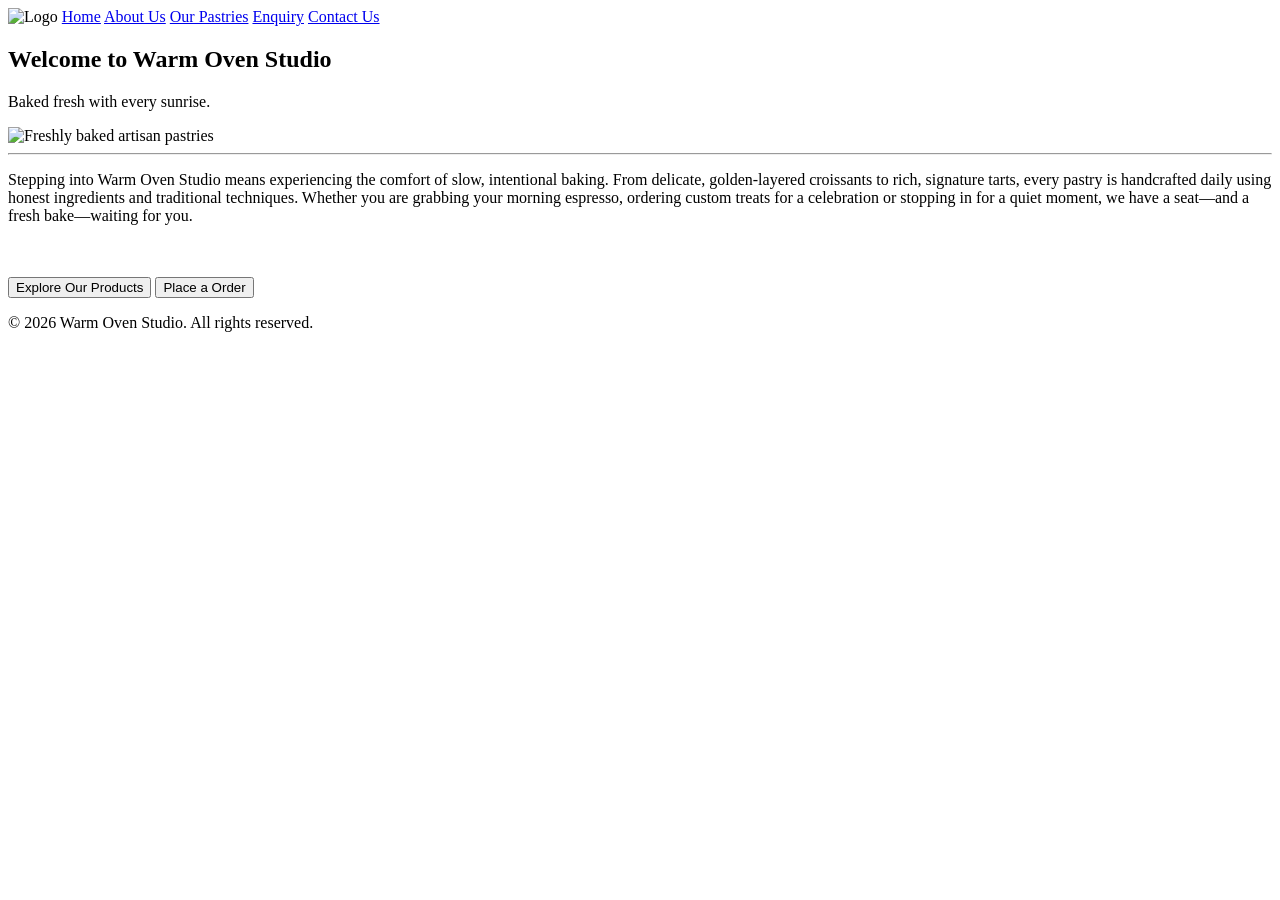
==== index.html @ 5263f465 "initial commit" ====
<!DOCTYPE html>
<html lang="en">
<head>
    <meta charset="UTF-8">
    <meta name="viewport" content="width=device-width, initial-scale=1.0">
    <title>Home</title>
</head>
<body>

    <!--- The navigation menu -->
    <header>
         <img src="WARM OVEN STUDIO.png" alt="Logo" width="150" height="150">
         <a href="index.html">Home</a>
         <a href="about.html">About Us</a>
         <a href="products.html">Our Pastries</a>
         <a href="enquiry.html">Enquiry</a>
         <a href="contact.html">Contact Us</a>
    </header>

    <main>
        <!-- Hero Section -->
        <section>
            <h1>Welcome to Warm Oven Studio</h1>
            <p>Baked fresh with every sunrise.</p>
            <img src="easy-breakfast-pastries-5.jpg" alt="Freshly baked artisan pastries" width="150" height="150">
        </section>

        <hr>

        <!-- Introduction Section -->
        <section>
            <p>Stepping into Warm Oven Studio means experiencing the comfort of slow, intentional baking. From delicate, golden-layered croissants to rich, signature tarts, every pastry is handcrafted daily using honest ingredients and traditional techniques. Whether you are grabbing your morning espresso, ordering custom treats for a celebration or stopping in for a quiet moment, we have a seat—and a fresh bake—waiting for you.</p>
            <br><br>
            <!-- Call to Action -->
            <a href="products.html"><button>Explore Our Products</button></a>
            <a href="enquiry.html"><button>Place a Order</button></a>
        </section>
    </main>

    <footer>
        <p>&copy; 2026 Warm Oven Studio. All rights reserved.</p>
    </footer>

</body>
</html>
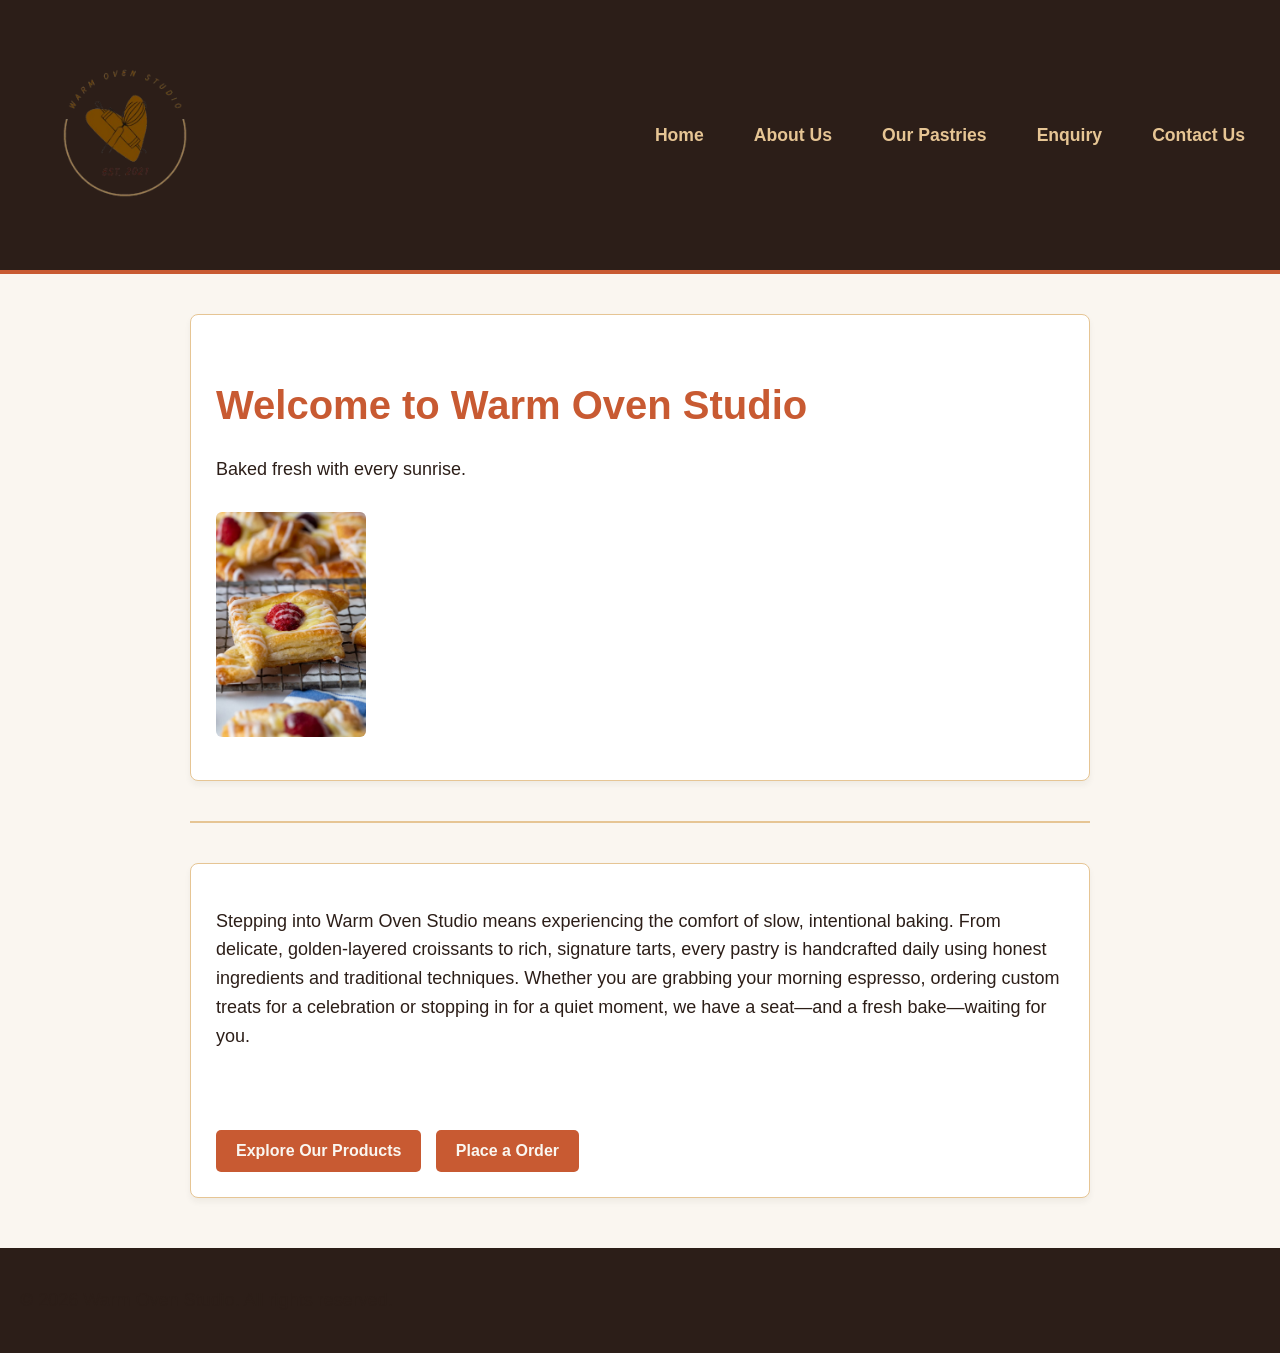
==== commit e95e4b92: "fist commit" ====
--- a/index.html
+++ b/index.html
@@ -4,12 +4,13 @@
     <meta charset="UTF-8">
     <meta name="viewport" content="width=device-width, initial-scale=1.0">
     <title>Home</title>
+    <link rel="stylesheet" href="style.css">
 </head>
 <body>
 
     <!--- The navigation menu -->
     <header>
-         <img src="WARM OVEN STUDIO.png" alt="Logo" width="150" height="150">
+         <img src="WARM_OVEN_STUDIO-removebg-preview.png" alt="Logo" width="150" height="150">
          <a href="index.html">Home</a>
          <a href="about.html">About Us</a>
          <a href="products.html">Our Pastries</a>
--- a/style.css
+++ b/style.css
@@ -0,0 +1,161 @@
+/* --- Global Styles --- */
+body {
+    background-color: #faf6f0;
+    color: #2c1e18;
+    font-family: 'Segoe UI', Tahoma, Geneva, Verdana, sans-serif;
+    margin: 0;
+    padding: 0;
+    line-height: 1.6;
+}
+
+/* --- Header & Navigation --- */
+header {
+    background-color: #2c1e18;
+    padding: 20px;
+    display: flex;
+    flex-wrap: wrap;
+    align-items: center;
+    justify-content: center;
+    gap: 20px;
+    border-bottom: 4px solid #c85a32;
+}
+
+header img {
+    width: 210px; 
+    height: 210px; 
+    object-fit: contain; 
+    margin-right: auto; 
+}
+
+header a {
+    color: #e6c594;
+    text-decoration: none;
+    font-weight: bold;
+    font-size: 1.1rem;
+    padding: 8px 15px;
+    border-radius: 4px;
+    transition: background-color 0.3s ease, color 0.3s ease;
+}
+
+header a:hover {
+    background-color: #c85a32;
+    color: #faf6f0;
+}
+
+/* --- Main Layout --- */
+main {
+    max-width: 900px;
+    margin: 40px auto;
+    padding: 0 20px;
+}
+
+h1, h2, h3, h4 {
+    color: #c85a32;
+}
+
+h1 {
+    font-size: 2.5rem;
+    margin-bottom: 10px;
+}
+
+section {
+    background-color: #ffffff;
+    padding: 25px;
+    margin-bottom: 30px;
+    border-radius: 8px;
+    box-shadow: 0 4px 6px rgba(44, 30, 24, 0.05);
+    border: 1px solid #e6c594;
+}
+
+/* --- Images --- */
+img {
+    max-width: 100%;
+    height: auto;
+    border-radius: 6px;
+    margin: 10px 0;
+}
+
+/* --- Buttons & Links --- */
+button, input[type="submit"] {
+    background-color: #c85a32;
+    color: #faf6f0;
+    border: none;
+    padding: 12px 20px;
+    font-size: 1rem;
+    font-weight: bold;
+    border-radius: 5px;
+    cursor: pointer;
+    transition: background-color 0.3s ease;
+    margin-right: 10px;
+    margin-top: 10px;
+}
+
+button:hover, input[type="submit"]:hover {
+    background-color: #2c1e18;
+}
+
+a {
+    color: #c85a32;
+}
+
+a:hover {
+    color: #2c1e18;
+}
+
+/* --- Forms (Enquiry & Contact) --- */
+form {
+    display: flex;
+    flex-direction: column;
+}
+
+label {
+    font-weight: bold;
+    color: #2c1e18;
+}
+
+input[type="text"],
+input[type="email"],
+input[type="tel"],
+select,
+textarea {
+    width: 100%;
+    padding: 10px;
+    margin-top: 5px;
+    border: 1px solid #e6c594;
+    border-radius: 4px;
+    background-color: #faf6f0;
+    font-family: inherit;
+    box-sizing: border-box;
+}
+
+input:focus, select:focus, textarea:focus {
+    outline: none;
+    border-color: #c85a32;
+}
+
+/* --- Divider --- */
+hr {
+    border: 0;
+    height: 2px;
+    background-color: #e6c594;
+    margin: 40px 0;
+}
+
+/* --- Footer --- */
+footer {
+    text-align: center;
+    padding: 20px;
+    background-color: #2c1e18;
+    color: #faf6f0;
+    font-size: 0.9rem;
+    margin-top: 50px;
+}
+
+p {
+    margin-left: 0;
+    margin-right: 0;
+    max-width: 100%;
+    text-align: left;
+    font-size: 18px;
+    color: #2c1e18;
+}
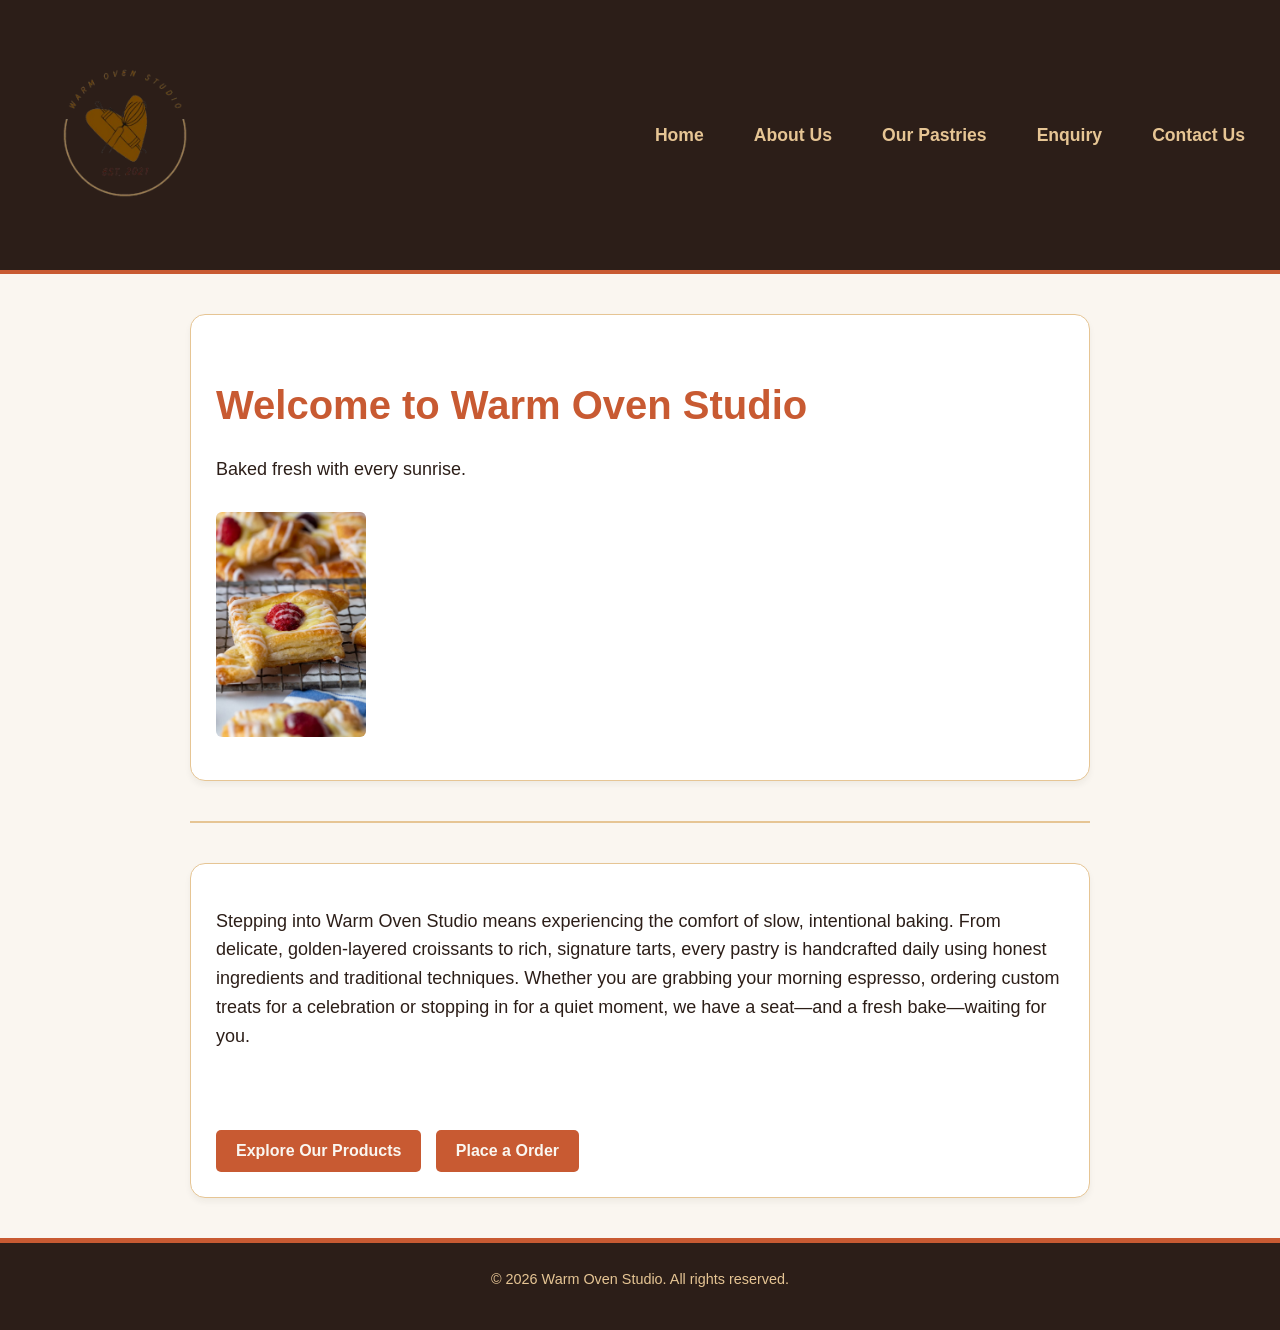
==== commit 42f71313: "eigth commit" ====
--- a/index.html
+++ b/index.html
@@ -39,7 +39,7 @@
     </main>
 
     <footer>
-        <p>&copy; 2026 Warm Oven Studio. All rights reserved.</p>
+        <p1>&copy; 2026 Warm Oven Studio. All rights reserved.</p>
     </footer>
 
 </body>
--- a/style.css
+++ b/style.css
@@ -62,7 +62,7 @@
     background-color: #ffffff;
     padding: 25px;
     margin-bottom: 30px;
-    border-radius: 8px;
+    border-radius: 15px;
     box-shadow: 0 4px 6px rgba(44, 30, 24, 0.05);
     border: 1px solid #e6c594;
 }
@@ -140,7 +140,6 @@
     background-color: #e6c594;
     margin: 40px 0;
 }
-
 /* --- Footer --- */
 footer {
     text-align: center;
@@ -158,4 +157,18 @@
     text-align: left;
     font-size: 18px;
     color: #2c1e18;
+}
+
+/* ---------- Footer ---------- */ 
+footer { 
+    background-color: #2C1E18; 
+    color: #E6C594; 
+    text-align: center; 
+    padding: 25px; 
+    margin-top: 30px; 
+    border-top: 5px solid #C85A32; 
+} 
+
+footer p { 
+    font-size: 14px; 
 }
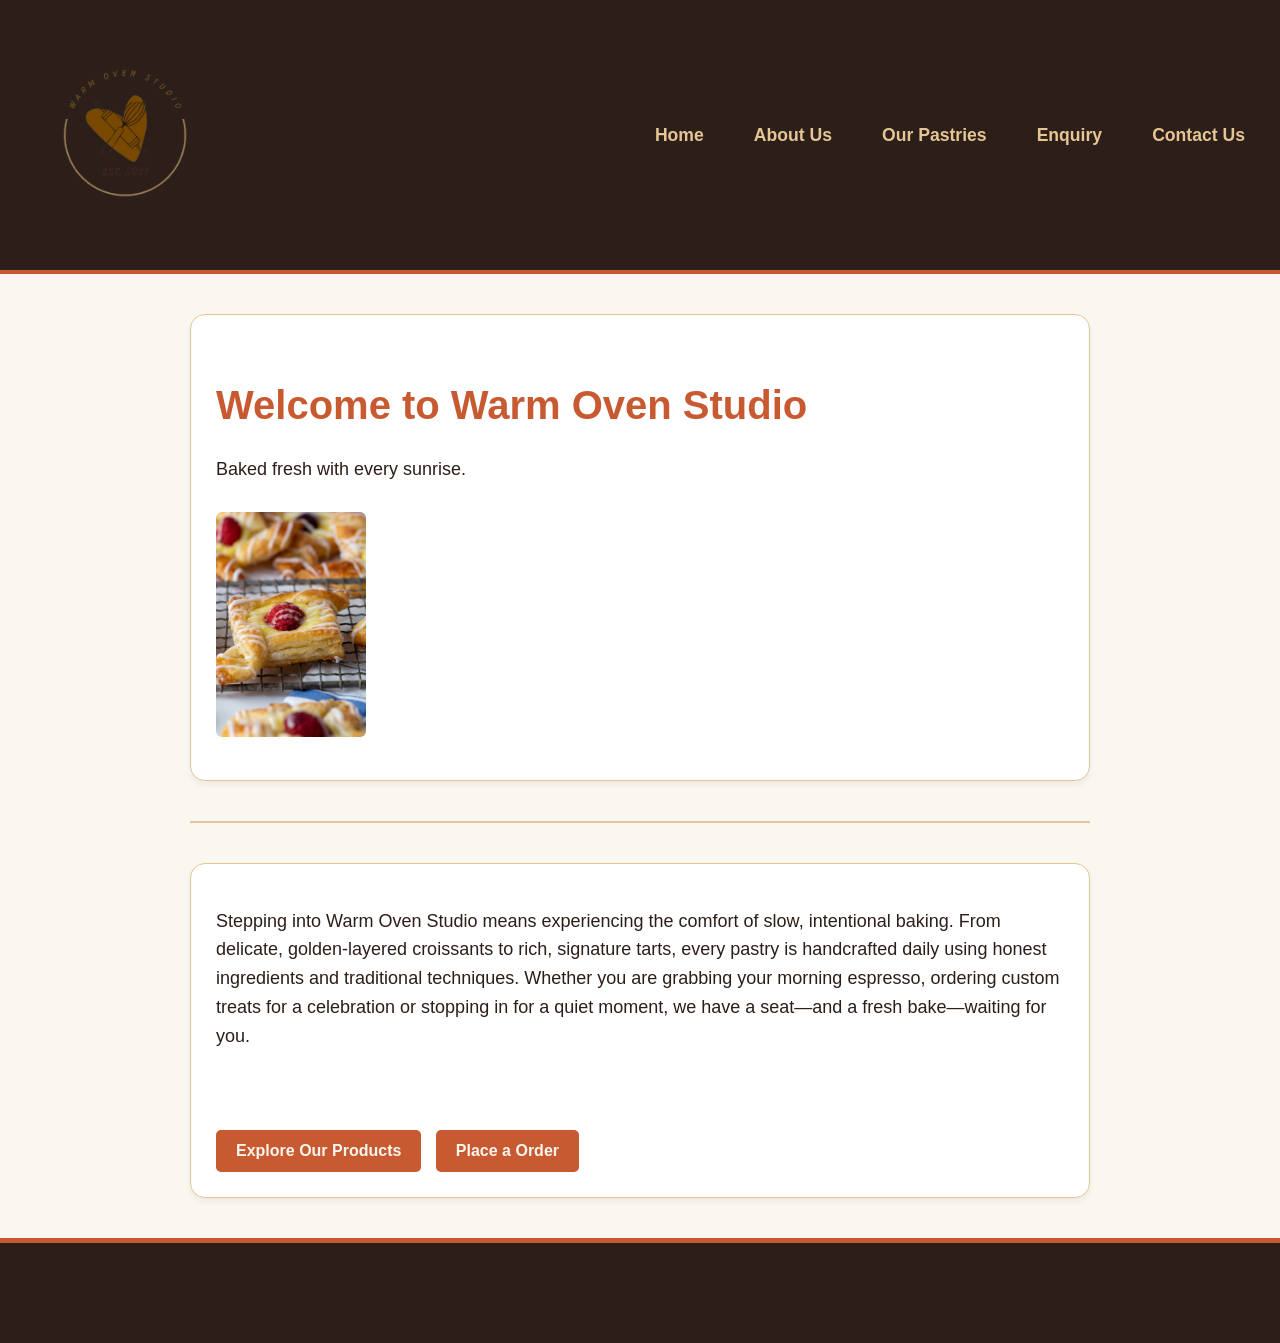
==== commit 8c3697b0: "nineth commit" ====
--- a/index.html
+++ b/index.html
@@ -39,7 +39,7 @@
     </main>
 
     <footer>
-        <p1>&copy; 2026 Warm Oven Studio. All rights reserved.</p>
+        <p>&copy; 2026 Warm Oven Studio. All rights reserved.</p>
     </footer>
 
 </body>
--- a/style.css
+++ b/style.css
@@ -140,15 +140,6 @@
     background-color: #e6c594;
     margin: 40px 0;
 }
-/* --- Footer --- */
-footer {
-    text-align: center;
-    padding: 20px;
-    background-color: #2c1e18;
-    color: #faf6f0;
-    font-size: 0.9rem;
-    margin-top: 50px;
-}
 
 p {
     margin-left: 0;
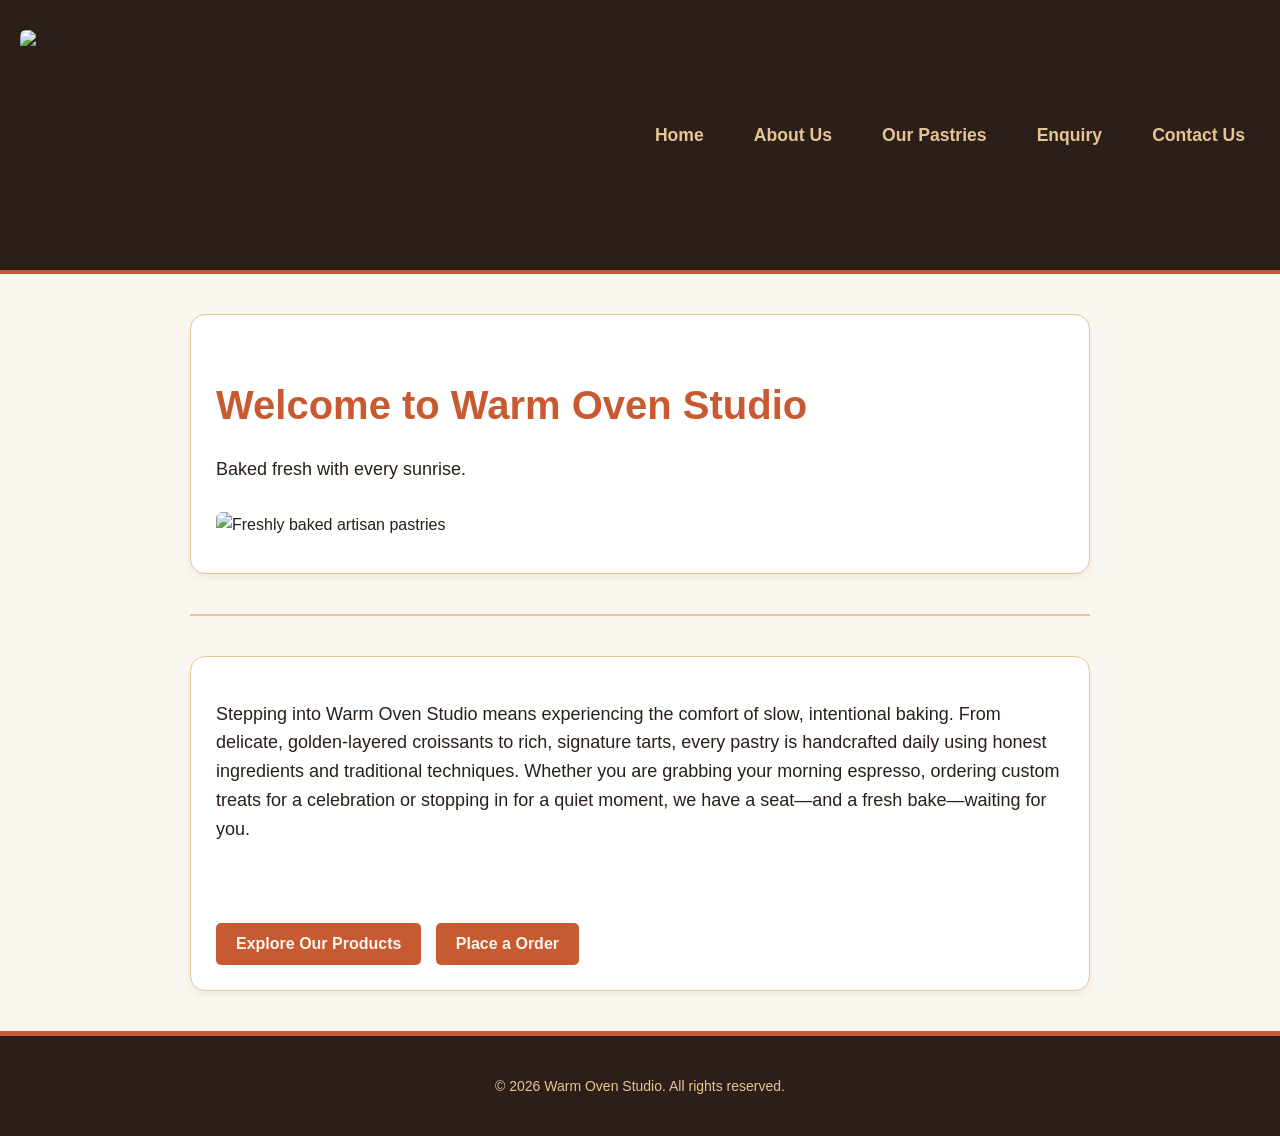
==== commit 6b852e61: "initial commit" ====
--- a/index.html
+++ b/index.html
@@ -18,7 +18,7 @@
          <a href="contact.html">Contact Us</a>
     </header>
 
-    <main>
+    <main> 
         <!-- Hero Section -->
         <section>
             <h1>Welcome to Warm Oven Studio</h1>
--- a/style.css
+++ b/style.css
@@ -152,8 +152,7 @@
 
 /* ---------- Footer ---------- */ 
 footer { 
-    background-color: #2C1E18; 
-    color: #E6C594; 
+    background-color: #2C1E18;  
     text-align: center; 
     padding: 25px; 
     margin-top: 30px; 
@@ -161,5 +160,101 @@
 } 
 
 footer p { 
-    font-size: 14px; 
-}+    font-size: 14px;
+    color: #e6c594; 
+    text-align: center;
+}
+
+@media only screen and (max-width: 960px) {
+
+   
+
+    #wrapper {
+
+      width: 360px;
+
+    }
+
+ 
+
+    header{
+
+        height: 375px;
+
+    }
+
+ 
+
+    header img{
+
+        left: 125px;
+
+    }
+
+ 
+
+    #topLinks{
+
+        right: 100px;
+
+        top: 150px;
+
+        width: 175px;
+
+    }
+
+ 
+
+    #topLinks li{
+
+        display: block;
+
+        padding-bottom: 10px;
+
+        padding-top: 10px;
+
+    }
+
+ 
+
+    #homeInfo{
+
+        padding-right: 20px;
+
+        width: 340px;
+
+    }
+
+ 
+
+    #bottomLinks ul{
+
+        padding-left: 0px;
+
+    }
+
+ 
+
+    footer p{
+
+        padding-left: 10px;
+
+    }
+
+ 
+
+    #membership #col2{
+
+        padding-left: 0px;
+
+    }
+
+ 
+
+    iframe {
+
+        width: 320px;
+
+    }
+
+  }
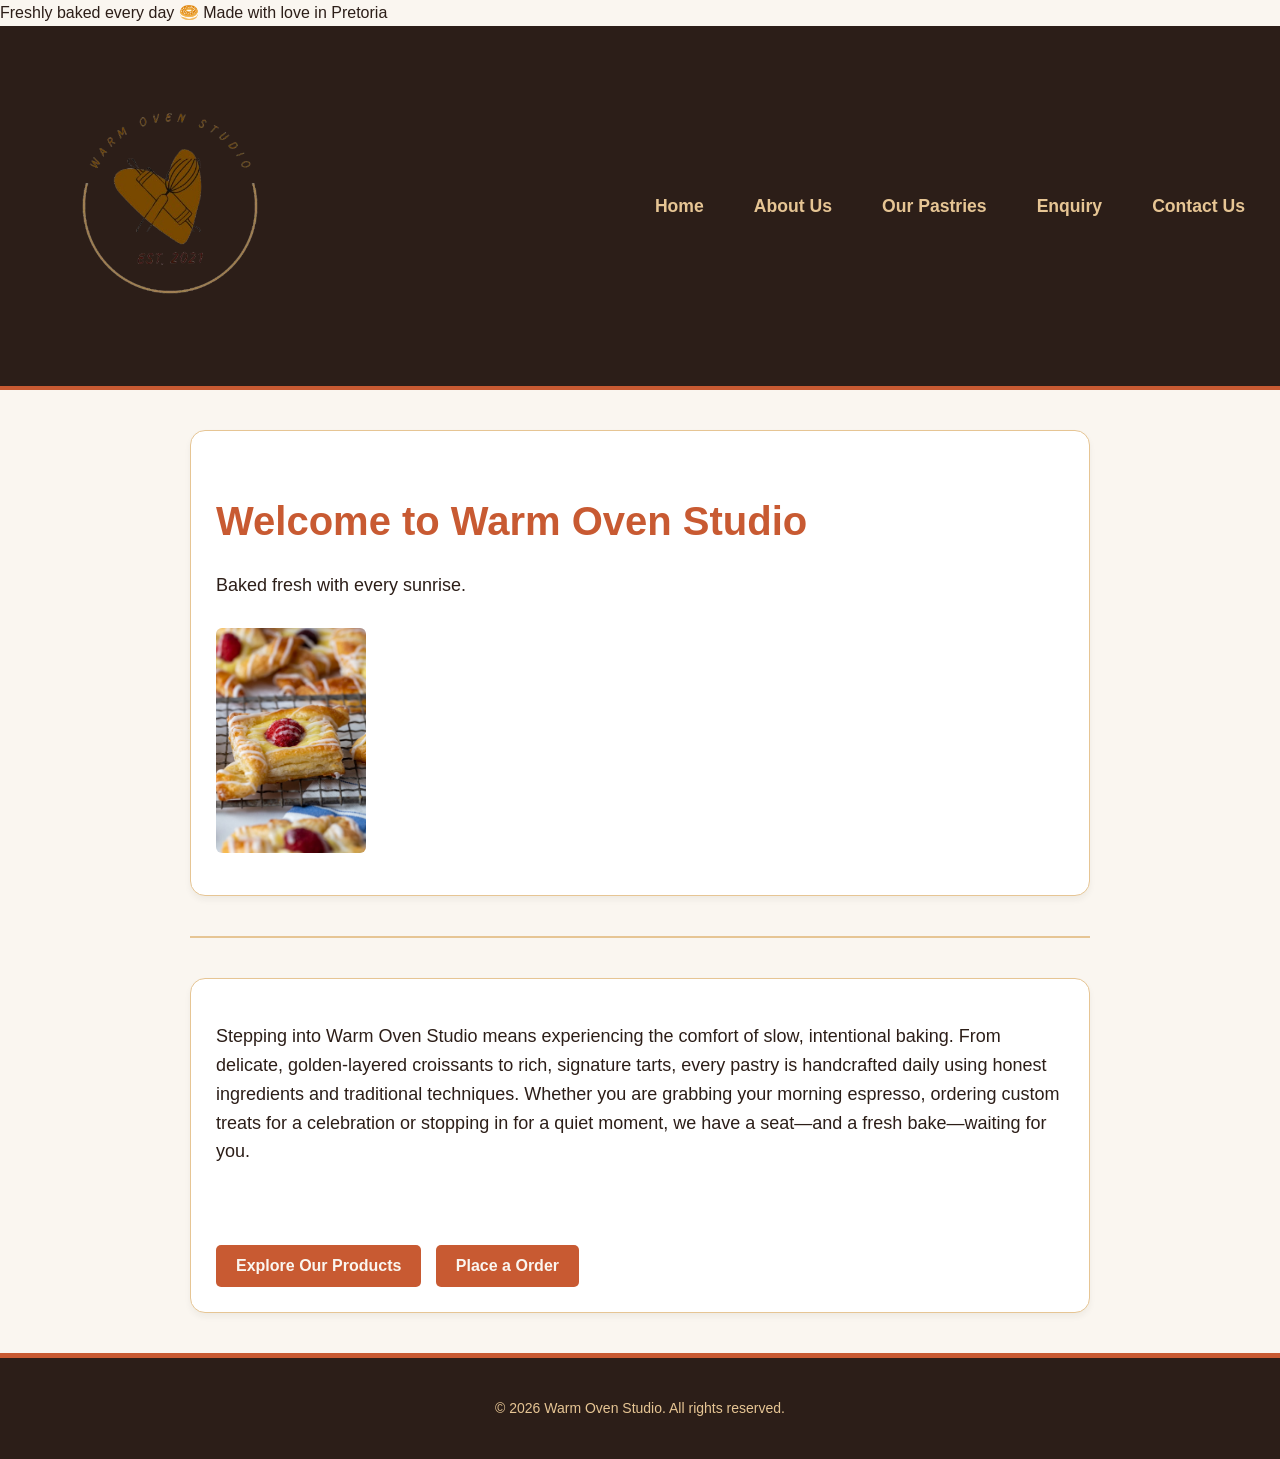
==== commit 8cc8f098: "18 commit" ====
--- a/index.html
+++ b/index.html
@@ -6,41 +6,45 @@
     <title>Home</title>
     <link rel="stylesheet" href="style.css">
 </head>
-<body>
+<body class="site-body">
+    <div class="announcement-bar">Freshly baked every day <span aria-hidden="true">🥯</span> Made with love in Pretoria</div>
 
     <!--- The navigation menu -->
-    <header>
-         <img src="WARM_OVEN_STUDIO-removebg-preview.png" alt="Logo" width="150" height="150">
-         <a href="index.html">Home</a>
-         <a href="about.html">About Us</a>
-         <a href="products.html">Our Pastries</a>
-         <a href="enquiry.html">Enquiry</a>
-         <a href="contact.html">Contact Us</a>
+    <header class="site-header">
+         <img class="site-logo" src="WARM_OVEN_STUDIO-removebg-preview.png" alt="Logo" width="150" height="150">
+         <a class="nav-link" href="index.html">Home</a>
+         <a class="nav-link" href="about.html">About Us</a>
+         <a class="nav-link" href="products.html">Our Pastries</a>
+         <a class="nav-link" href="enquiry.html">Enquiry</a>
+         <a class="nav-link" href="contact.html">Contact Us</a>
     </header>
 
-    <main> 
+    
+
+    <main class="site-main"> 
         <!-- Hero Section -->
-        <section>
-            <h1>Welcome to Warm Oven Studio</h1>
+        <section class="content-card hero-card">
+            <h1 class="page-title">Welcome to Warm Oven Studio</h1>
             <p>Baked fresh with every sunrise.</p>
-            <img src="easy-breakfast-pastries-5.jpg" alt="Freshly baked artisan pastries" width="150" height="150">
+            <img class="hero-image" src="easy-breakfast-pastries-5.jpg" alt="Freshly baked artisan pastries" width="150" height="150">
         </section>
 
         <hr>
 
         <!-- Introduction Section -->
-        <section>
+        <section class="content-card">
             <p>Stepping into Warm Oven Studio means experiencing the comfort of slow, intentional baking. From delicate, golden-layered croissants to rich, signature tarts, every pastry is handcrafted daily using honest ingredients and traditional techniques. Whether you are grabbing your morning espresso, ordering custom treats for a celebration or stopping in for a quiet moment, we have a seat—and a fresh bake—waiting for you.</p>
             <br><br>
             <!-- Call to Action -->
-            <a href="products.html"><button>Explore Our Products</button></a>
-            <a href="enquiry.html"><button>Place a Order</button></a>
+            <a class="nav-link" href="products.html"><button>Explore Our Products</button></a>
+            <a class="nav-link" href="enquiry.html"><button>Place a Order</button></a>
         </section>
     </main>
 
-    <footer>
+    <footer class="site-footer">
         <p>&copy; 2026 Warm Oven Studio. All rights reserved.</p>
     </footer>
 
+    <script src="script.js" defer></script>
 </body>
 </html>
--- a/style.css
+++ b/style.css
@@ -1,4 +1,4 @@
-/* --- Global Styles --- */
+
 body {
     background-color: #faf6f0;
     color: #2c1e18;
@@ -21,8 +21,8 @@
 }
 
 header img {
-    width: 210px; 
-    height: 210px; 
+    width: 300px; 
+    height: 300px; 
     object-fit: contain; 
     margin-right: auto; 
 }
@@ -165,96 +165,23 @@
     text-align: center;
 }
 
-@media only screen and (max-width: 960px) {
+small {
+    color: red;
+    font-size: 0.9em;
+    font-weight: bold;
+    margin-top: 2px;
+    display: block;
+  }
 
-   
+  /* Optional: style the success message */
+  #messages {
+    margin-top: 10px;
+    font-size: 1em;
+    font-weight: bold;
+    color: green;
+  }
 
-    #wrapper {
-
-      width: 360px;
-
-    }
-
- 
-
-    header{
-
-        height: 375px;
-
-    }
-
- 
-
-    header img{
-
-        left: 125px;
-
-    }
-
- 
-
-    #topLinks{
-
-        right: 100px;
-
-        top: 150px;
-
-        width: 175px;
-
-    }
-
- 
-
-    #topLinks li{
-
-        display: block;
-
-        padding-bottom: 10px;
-
-        padding-top: 10px;
-
-    }
-
- 
-
-    #homeInfo{
-
-        padding-right: 20px;
-
-        width: 340px;
-
-    }
-
- 
-
-    #bottomLinks ul{
-
-        padding-left: 0px;
-
-    }
-
- 
-
-    footer p{
-
-        padding-left: 10px;
-
-    }
-
- 
-
-    #membership #col2{
-
-        padding-left: 0px;
-
-    }
-
- 
-
-    iframe {
-
-        width: 320px;
-
-    }
-
-  }+  /* Optional: highlight invalid inputs */
+  input:invalid {
+    border: 2px solid red;
+  }
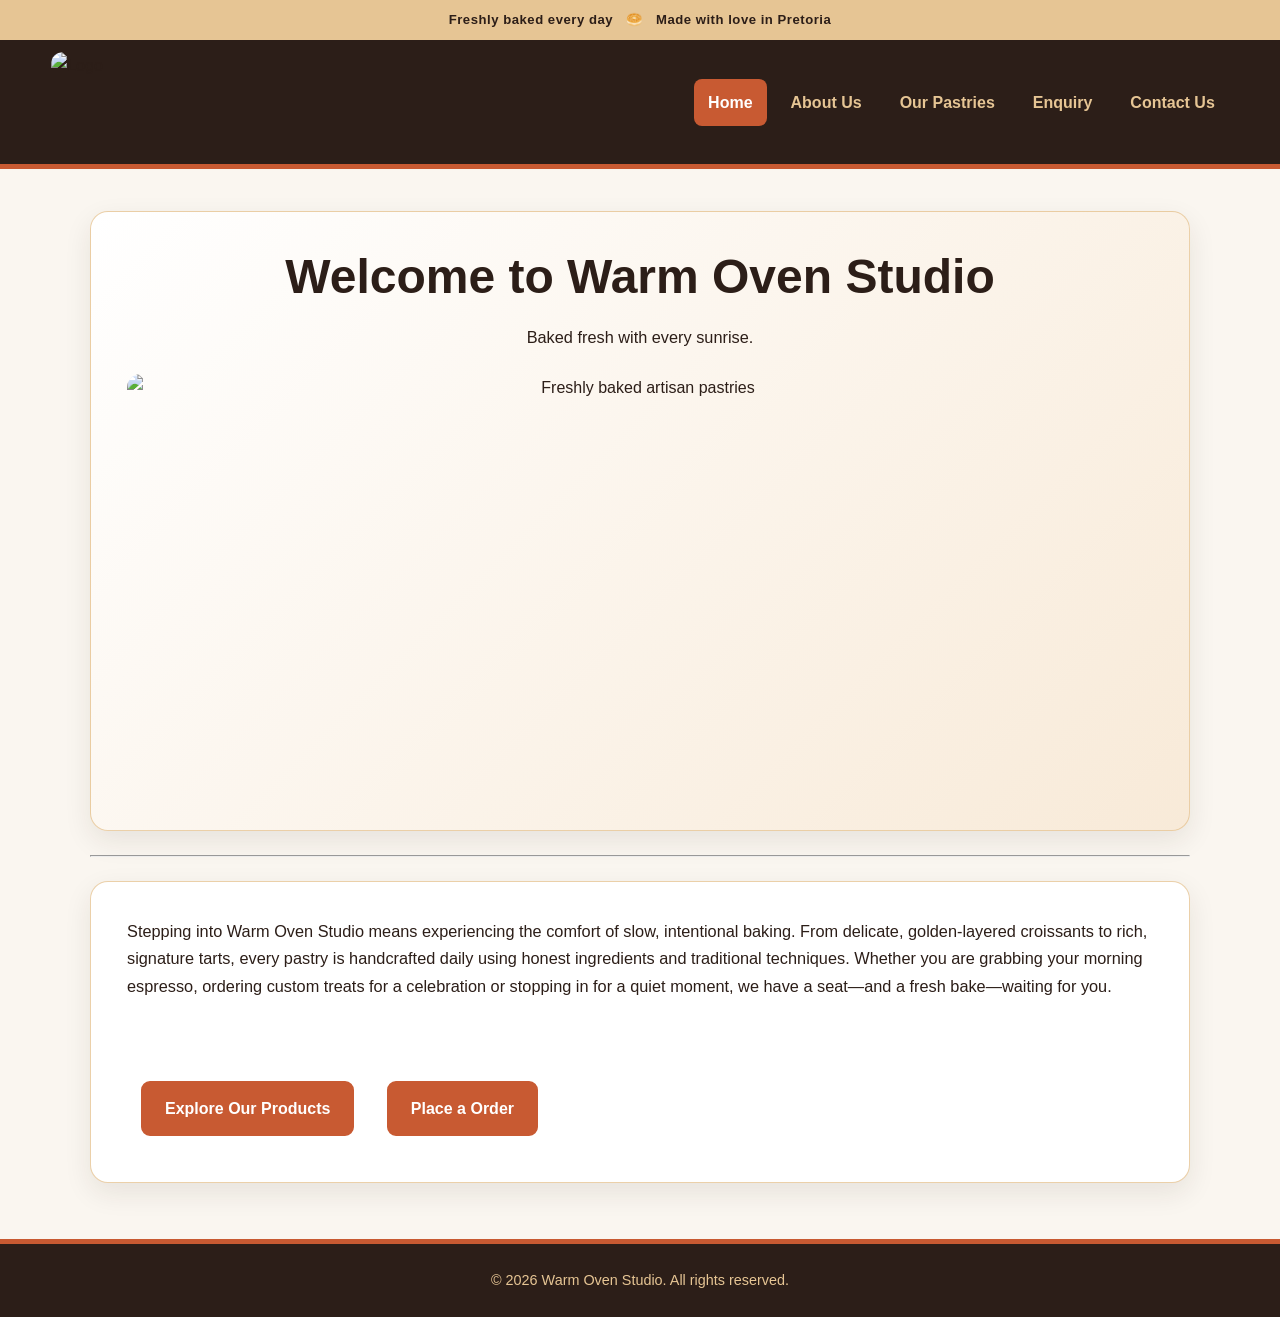
==== commit 53222e3c: "Final POE - add 16.4MB video" ====
--- a/index.html
+++ b/index.html
@@ -11,7 +11,7 @@
 
     <!--- The navigation menu -->
     <header class="site-header">
-         <img class="site-logo" src="WARM_OVEN_STUDIO-removebg-preview.png" alt="Logo" width="150" height="150">
+         <img class="site-logo" src="WARM_OVEN_STUDIO__1_-removebg-preview.png" alt="Logo" width="150" height="150">
          <a class="nav-link" href="index.html">Home</a>
          <a class="nav-link" href="about.html">About Us</a>
          <a class="nav-link" href="products.html">Our Pastries</a>
--- a/style.css
+++ b/style.css
@@ -1,187 +1,613 @@
-
-body {
-    background-color: #faf6f0;
+/* Warm Oven Studio — shared stylesheet */
+
+*,
+*::before,
+*::after {
+    box-sizing: border-box;
+}
+
+html {
+    scroll-behavior: smooth;
+}
+
+.site-body {
+    margin: 0;
+    background: #faf6f0;
     color: #2c1e18;
-    font-family: 'Segoe UI', Tahoma, Geneva, Verdana, sans-serif;
-    margin: 0;
-    padding: 0;
-    line-height: 1.6;
-}
-
-/* --- Header & Navigation --- */
-header {
-    background-color: #2c1e18;
-    padding: 20px;
+    font-family: "Segoe UI", Tahoma, Geneva, Verdana, sans-serif;
+    line-height: 1.7;
+}
+
+/* --- Header and Navigation --- */
+.site-header {
     display: flex;
+    align-items: center;
+    justify-content: flex-end;
     flex-wrap: wrap;
-    align-items: center;
-    justify-content: center;
-    gap: 20px;
-    border-bottom: 4px solid #c85a32;
-}
-
-header img {
-    width: 300px; 
-    height: 300px; 
-    object-fit: contain; 
-    margin-right: auto; 
-}
-
-header a {
+    gap: 10px;
+    padding: 12px clamp(18px, 4vw, 56px);
+    background: #2c1e18;
+    border-bottom: 5px solid #c85a32;
+}
+
+.site-logo {
+    display: block;
+    width: 130px;
+    height: 100px;
+    object-fit: contain;
+    margin-right: auto;
+}
+
+.nav-link {
+    display: inline-block;
+    padding: 10px 14px;
+    border-radius: 8px;
     color: #e6c594;
     text-decoration: none;
-    font-weight: bold;
-    font-size: 1.1rem;
-    padding: 8px 15px;
-    border-radius: 4px;
-    transition: background-color 0.3s ease, color 0.3s ease;
-}
-
-header a:hover {
-    background-color: #c85a32;
-    color: #faf6f0;
-}
-
-/* --- Main Layout --- */
-main {
-    max-width: 900px;
-    margin: 40px auto;
-    padding: 0 20px;
-}
-
-h1, h2, h3, h4 {
+    font-weight: 700;
+    transition: background-color .2s ease, color .2s ease, transform .2s ease;
+}
+
+.nav-link:hover,
+.nav-link:focus-visible {
+    background: #c85a32;
+    color: #ffffff;
+    transform: translateY(-1px);
+    outline: none;
+}
+
+.nav-link.active {
+    background: #c85a32;
+    color: #ffffff;
+}
+
+/* --- Main Content --- */
+.site-main {
+    width: min(1100px, calc(100% - 36px));
+    margin: 42px auto 56px;
+}
+
+.page-title {
+    margin: 0 0 18px;
+    color: #2c1e18;
+    font-size: clamp(2rem, 4vw, 3rem);
+    line-height: 1.2;
+    text-align: center;
+}
+
+.section-title {
+    margin: 0 0 14px;
     color: #c85a32;
-}
-
-h1 {
-    font-size: 2.5rem;
-    margin-bottom: 10px;
-}
-
-section {
-    background-color: #ffffff;
-    padding: 25px;
-    margin-bottom: 30px;
-    border-radius: 15px;
-    box-shadow: 0 4px 6px rgba(44, 30, 24, 0.05);
-    border: 1px solid #e6c594;
+    font-size: 1.55rem;
+}
+
+h3, h4 {
+    color: #2c1e18;
+}
+
+p {
+    max-width: 100%;
+    margin: 0 0 16px;
+    font-size: 1.02rem;
+}
+
+.content-card {
+    margin: 24px 0;
+    padding: clamp(20px, 3.5vw, 36px);
+    background: #ffffff;
+    border: 1px solid rgba(230, 197, 148, .8);
+    border-radius: 18px;
+    box-shadow: 0 10px 28px rgba(44, 30, 24, 0.09);
 }
 
 /* --- Images --- */
 img {
     max-width: 100%;
     height: auto;
-    border-radius: 6px;
-    margin: 10px 0;
+    border-radius: 12px;
+}
+
+.hero-card {
+    overflow: hidden;
+    text-align: center;
+    background: linear-gradient(135deg, #fff 0%, #f8ead8 100%);
+}
+
+.hero-image {
+    display: block;
+    width: 100%;
+    max-height: 420px;
+    margin: 22px auto 0;
+    object-fit: cover;
+    border-radius: 14px;
+}
+
+.cta-link {
+    display: inline-block;
+    margin: 8px 8px 0 0;
+    text-decoration: none;
 }
 
 /* --- Buttons & Links --- */
-button, input[type="submit"] {
-    background-color: #c85a32;
-    color: #faf6f0;
-    border: none;
-    padding: 12px 20px;
-    font-size: 1rem;
-    font-weight: bold;
-    border-radius: 5px;
+.primary-button,
+.secondary-button,
+.submit-button,
+button,
+input[type="submit"] {
+    display: inline-block;
+    padding: 12px 22px;
+    border: 2px solid #c85a32;
+    border-radius: 9px;
+    background: #c85a32;
+    color: #ffffff;
+    font: inherit;
+    font-weight: 700;
     cursor: pointer;
-    transition: background-color 0.3s ease;
-    margin-right: 10px;
-    margin-top: 10px;
-}
-
-button:hover, input[type="submit"]:hover {
-    background-color: #2c1e18;
-}
-
-a {
-    color: #c85a32;
-}
-
-a:hover {
-    color: #2c1e18;
-}
-
-/* --- Forms (Enquiry & Contact) --- */
-form {
+    transition: background-color .2s ease, color .2s ease, transform .2s ease;
+}
+
+.secondary-button {
+    background: #2c1e18;
+    border-color: #2c1e18;
+}
+
+.primary-button:hover,
+.submit-button:hover,
+button:hover,
+input[type="submit"]:hover {
+    background: #2c1e18;
+    border-color: #2c1e18;
+    transform: translateY(-1px);
+}
+
+.secondary-button:hover {
+    background: #c85a32;
+    border-color: #c85a32;
+}
+
+/* --- About Page --- */
+.team-member-image {
+    width: 200px;
+    max-height: 240px;
+    object-fit: cover;
+}
+
+.team-photo {
+    display: block;
+    width: min(100%, 720px);
+    margin-top: 14px;
+    object-fit: cover;
+}
+
+/* --- Products Page --- */
+.product-category {
+    margin-bottom: 24px;
+    transition: transform .25s ease, box-shadow .25s ease;
+}
+
+.product-category:hover {
+    transform: translateY(-3px);
+    box-shadow: 0 14px 34px rgba(44, 30, 24, .13);
+}
+
+.product-grid {
+    display: grid;
+    grid-template-columns: repeat(auto-fit, minmax(170px, 1fr));
+    gap: 14px;
+    align-items: start;
+}
+
+.product-category > .product-image {
+    display: inline-block;
+    width: clamp(120px, 22%, 190px);
+    height: 170px;
+    margin: 6px 12px 18px 0;
+    object-fit: cover;
+    vertical-align: top;
+}
+
+.product-grid .product-image {
+    width: 100%;
+    height: 190px;
+    margin: 0;
+    object-fit: cover;
+}
+
+.product-category p {
+    display: inline-block;
+    margin: 12px 12px 8px 0;
+    font-weight: 700;
+}
+
+.product-tools {
+    display: flex;
+    align-items: center;
+    justify-content: space-between;
+    flex-wrap: wrap;
+    gap: 10px 18px;
+    margin: 0 0 24px;
+    padding: 16px;
+    background: #ffffff;
+    border: 1px solid #e6c594;
+    border-radius: 14px;
+    box-shadow: 0 10px 28px rgba(44, 30, 24, 0.09);
+}
+
+.product-search {
+    flex: 1 1 260px;
+    max-width: 520px;
+    margin: 0;
+}
+
+.product-count {
+    margin: 0;
+    color: #735d52;
+    font-size: .9rem;
+    font-weight: 700;
+}
+
+.product-image {
+    transition: transform .25s ease, filter .25s ease;
+}
+
+.product-image:hover {
+    filter: saturate(1.08);
+}
+
+/* --- Forms --- */
+.form-card {
     display: flex;
     flex-direction: column;
-}
-
-label {
-    font-weight: bold;
+    gap: 8px;
+    width: 100%;
+    max-width: 720px;
+    margin: 18px auto 0;
+}
+
+.form-card label {
+    margin-top: 8px;
     color: #2c1e18;
-}
-
+    font-weight: 700;
+}
+
+.form-control,
 input[type="text"],
 input[type="email"],
 input[type="tel"],
 select,
 textarea {
+    display: block;
     width: 100%;
-    padding: 10px;
-    margin-top: 5px;
-    border: 1px solid #e6c594;
-    border-radius: 4px;
-    background-color: #faf6f0;
-    font-family: inherit;
+    min-height: 48px;
+    margin: 4px 0 8px;
+    padding: 12px 14px;
+    border: 1px solid #d9c3a8;
+    border-radius: 9px;
+    background: #fffdf9;
+    color: #2c1e18;
+    font: inherit;
     box-sizing: border-box;
 }
 
-input:focus, select:focus, textarea:focus {
-    outline: none;
+textarea {
+    min-height: 130px;
+    resize: vertical;
+}
+
+.form-control:focus,
+input:focus,
+select:focus,
+textarea:focus {
     border-color: #c85a32;
-}
-
-/* --- Divider --- */
-hr {
+    outline: 8px solid rgba(200, 90, 50, .16);
+}
+
+input[aria-invalid="true"],
+textarea[aria-invalid="true"],
+select[aria-invalid="true"] {
+    border-color: #b42318;
+    background: #fff8f7;
+}
+
+.field-error,
+small {
+    display: block;
+    min-height: 1em;
+    color: #b42318;
+    font-size: .9rem;
+    font-weight: 600;
+}
+
+.form-message {
+    margin-top: 14px;
+    font-weight: 700;
+    color: #237a3b;
+}
+
+#messages,
+.contact-feedback {
+    margin-top: 14px;
+    font-weight: 700;
+}
+
+#messages:not(.success-message),
+.contact-feedback:not(.success-message) {
+    color: #b42318;
+}
+
+.success-message {
+    color: #237a3b !important;
+    padding: 12px 14px;
+    border-radius: 8px;
+    background: #edf8ef;
+    border: 1px solid #b8e0bf;
+}
+
+/* --- Contact Page --- */
+.location-card {
+    margin: 18px 0;
+    padding: 18px;
+    border-left: 4px solid #c85a32;
+    border-radius: 0 10px 10px 0;
+    background: #fff9f0;
+}
+
+.social-icon {
+    width: 34px;
+    height: 34px;
+    object-fit: contain;
+    vertical-align: middle;
+}
+
+/* --- Bakery Extras & Utilities --- */
+.announcement-bar {
+    padding: 9px 16px;
+    background: #e6c594;
+    color: #2c1e18;
+    text-align: center;
+    font-size: .82rem;
+    font-weight: 800;
+    letter-spacing: .04em;
+}
+
+.announcement-bar span {
+    display: inline-block;
+    margin: 0 9px;
+    color: #c85a32;
+}
+
+.page-intro {
+    max-width: 620px;
+    margin: -4px auto 22px;
+    color: #735d52;
+    text-align: center;
+}
+
+.scroll-progress {
+    position: fixed;
+    top: 0;
+    left: 0;
+    z-index: 10000;
+    width: 0;
+    height: 4px;
+    background: #c85a32;
+    box-shadow: 0 1px 8px rgba(200, 90, 50, .35);
+}
+
+.back-to-top {
+    position: fixed;
+    right: 22px;
+    bottom: 22px;
+    z-index: 1000;
+    display: grid;
+    place-items: center;
+    width: 48px !important;
+    height: 48px;
+    padding: 0;
+    border: 2px solid #e6c594;
+    border-radius: 50%;
+    background: #2c1e18;
+    color: #e6c594;
+    font-size: 1.5rem;
+    box-shadow: 0 6px 20px rgba(44, 30, 24, .2);
+    opacity: 0;
+    pointer-events: none;
+    transform: translateY(10px);
+    transition: opacity .2s ease, transform .2s ease, background .2s ease;
+}
+
+.back-to-top.is-visible {
+    opacity: 1;
+    pointer-events: auto;
+    transform: translateY(0);
+}
+
+.back-to-top:hover {
+    background: #c85a32;
+    border-color: #c85a32;
+}
+
+.reveal-on-scroll {
+    opacity: 0;
+    transform: translateY(18px);
+    transition: opacity .55s ease, transform .55s ease;
+}
+
+.reveal-on-scroll.is-revealed {
+    opacity: 1;
+    transform: translateY(0);
+}
+
+.visually-hidden {
+    position: absolute;
+    width: 1px;
+    height: 1px;
+    padding: 0;
+    margin: -1px;
+    overflow: hidden;
+    clip: rect(0, 0, 0, 0);
+    white-space: nowrap;
     border: 0;
-    height: 2px;
-    background-color: #e6c594;
-    margin: 40px 0;
-}
-
-p {
-    margin-left: 0;
-    margin-right: 0;
-    max-width: 100%;
-    text-align: left;
-    font-size: 18px;
-    color: #2c1e18;
-}
-
-/* ---------- Footer ---------- */ 
-footer { 
-    background-color: #2C1E18;  
-    text-align: center; 
-    padding: 25px; 
-    margin-top: 30px; 
-    border-top: 5px solid #C85A32; 
-} 
-
-footer p { 
-    font-size: 14px;
-    color: #e6c594; 
+}
+
+[hidden] {
+    display: none !important;
+}
+
+/* --- Image Preview Modal --- */
+.image-preview {
+    position: fixed;
+    inset: 0;
+    z-index: 9999;
+    display: flex;
+    align-items: center;
+    justify-content: center;
+    flex-direction: column;
+    gap: 18px;
+    padding: 24px;
+    background: rgba(25, 17, 14, .88);
+}
+
+.image-preview img {
+    max-width: min(92vw, 1000px);
+    max-height: 78vh;
+    object-fit: contain;
+    border-radius: 12px;
+    box-shadow: 0 10px 40px rgba(0, 0, 0, .3);
+}
+
+.image-preview-close {
+    width: auto !important;
+}
+
+/* --- Background Video --- */
+.video-container {
+    position: fixed;
+    top: 0;
+    left: 0;
+    width: 100%;
+    height: 100%;
+    overflow: hidden;
+    z-index: -1;
+}
+
+#bg-video {
+    position: absolute;
+    top: 50%;
+    left: 50%;
+    transform: translate(-50%, -50%);
+    min-width: 100%;
+    min-height: 100%;
+    object-fit: cover;
+}
+
+/* --- Footer --- */
+.site-footer {
+    margin-top: 44px;
+    padding: 24px 18px;
+    border-top: 5px solid #c85a32;
+    background: #2c1e18;
     text-align: center;
 }
 
-small {
-    color: red;
-    font-size: 0.9em;
-    font-weight: bold;
-    margin-top: 2px;
-    display: block;
-  }
-
-  /* Optional: style the success message */
-  #messages {
-    margin-top: 10px;
-    font-size: 1em;
-    font-weight: bold;
-    color: green;
-  }
-
-  /* Optional: highlight invalid inputs */
-  input:invalid {
-    border: 2px solid red;
-  }
+.site-footer p {
+    margin: 0;
+    color: #e6c594;
+    font-size: .9rem;
+    text-align: center;
+}
+
+/* --- Responsive Layout --- */
+@media (max-width: 760px) {
+    .site-header {
+        justify-content: center;
+        gap: 5px;
+        padding: 12px;
+    }
+
+    .site-logo {
+        width: 100%;
+        height: 90px;
+        margin: 0 auto 8px;
+    }
+
+    .nav-link {
+        padding: 9px 10px;
+        font-size: .92rem;
+    }
+
+    .site-main {
+        width: min(100% - 24px, 680px);
+        margin: 26px auto 38px;
+    }
+
+    .content-card {
+        border-radius: 13px;
+    }
+
+    .product-category > .product-image {
+        width: calc(50% - 12px);
+        height: 150px;
+    }
+
+    .product-grid {
+        grid-template-columns: repeat(2, minmax(0, 1fr));
+    }
+}
+
+@media (max-width: 600px) {
+    .announcement-bar {
+        font-size: .72rem;
+    }
+
+    .product-tools {
+        align-items: stretch;
+    }
+
+    .product-search {
+        max-width: none;
+    }
+
+    .product-count {
+        text-align: center;
+    }
+}
+
+@media (max-width: 420px) {
+    .nav-link {
+        padding: 8px;
+        font-size: .84rem;
+    }
+
+    .product-category > .product-image {
+        width: 100%;
+        height: 210px;
+        margin-right: 0;
+    }
+
+    .primary-button,
+    .secondary-button,
+    .submit-button,
+    button,
+    input[type="submit"] {
+        width: 100%;
+    }
+}
+
+@media (prefers-reduced-motion: reduce) {
+    html {
+        scroll-behavior: auto;
+    }
+
+    *,
+    *::before,
+    *::after {
+        animation-duration: .01ms !important;
+        transition-duration: .01ms !important;
+    }
+
+    .reveal-on-scroll {
+        opacity: 1;
+        transform: none;
+    }
+}
